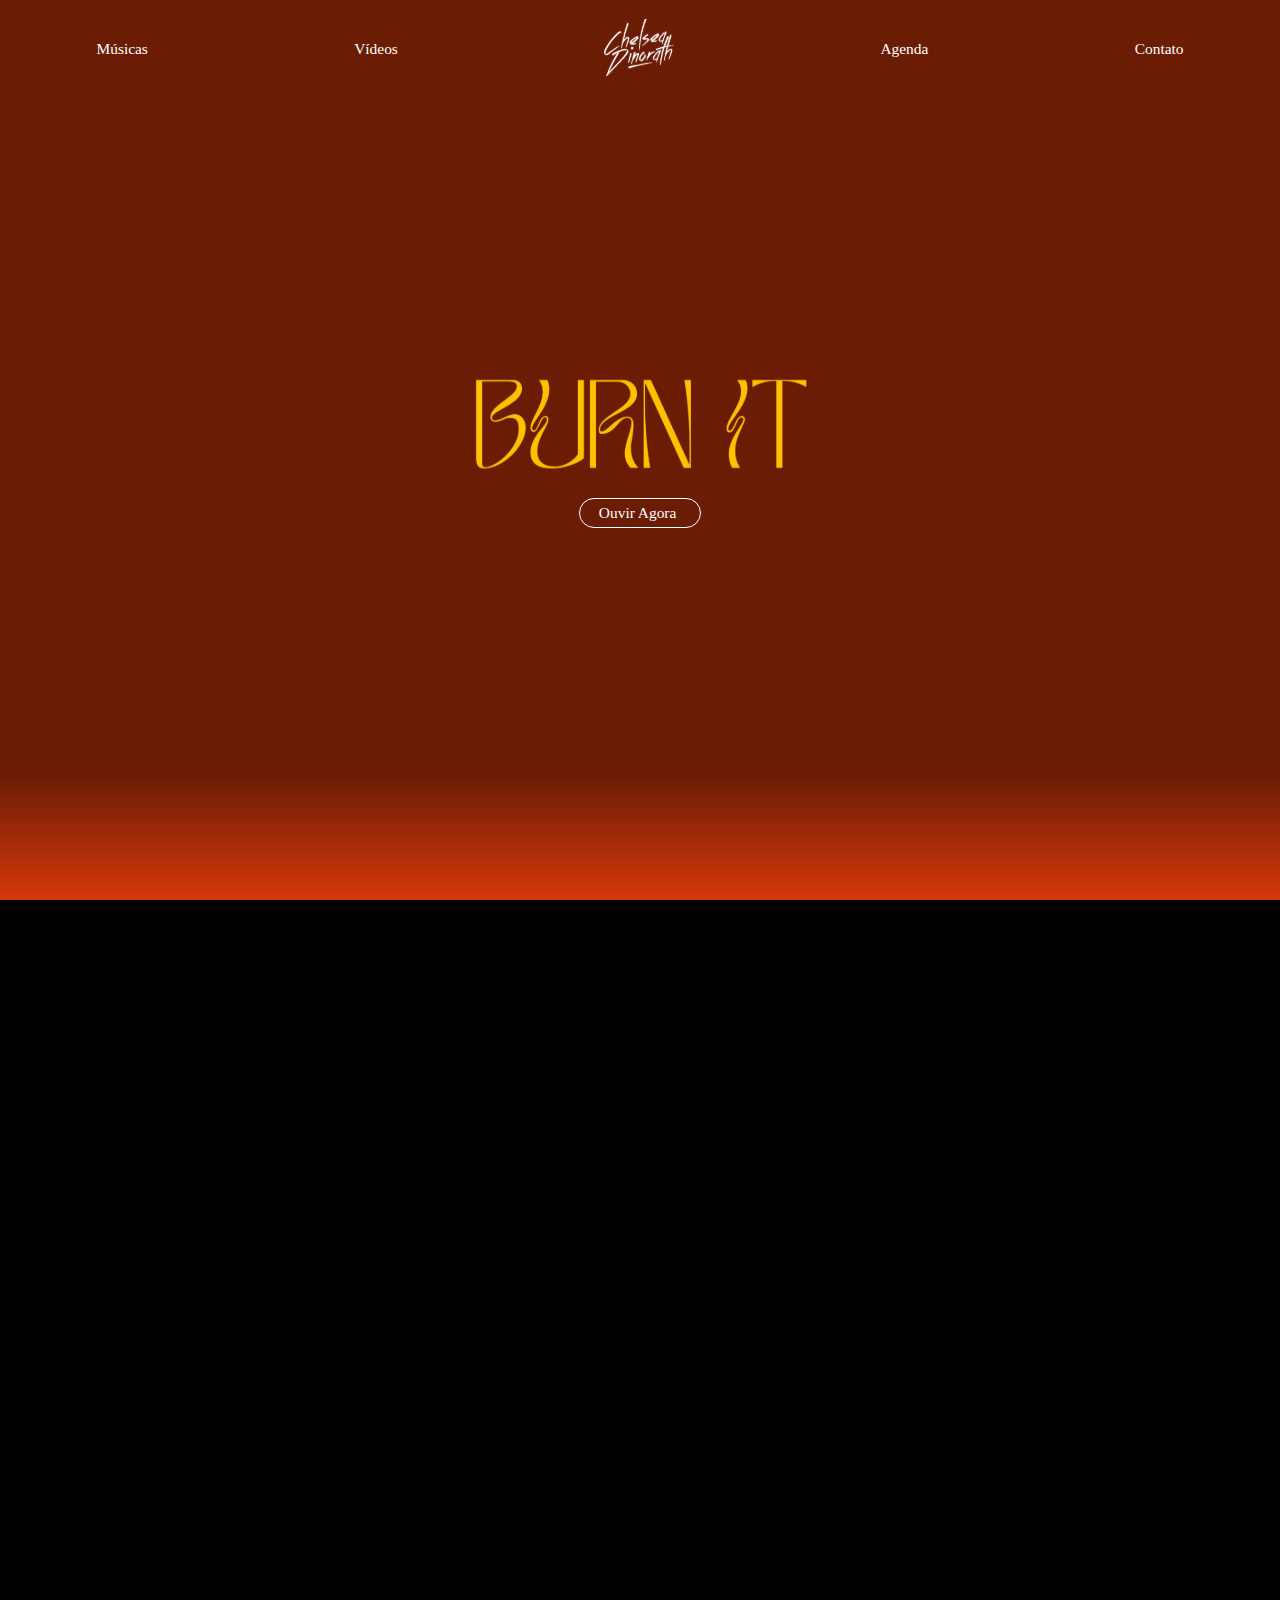
==== index.html @ edb0c016 "feat: Adicionei o envio de email - incompleto" ====
<!DOCTYPE html>
<html lang="pt">

<head>
    <meta charset="UTF-8">
    <meta name="viewport" content="width=device-width, initial-scale=1.0">
    <meta name="description" content=" ">
    <title>Chelsea Dinorath</title>

    <link rel="stylesheet" href="https://cdn.jsdelivr.net/npm/swiper@11/swiper-bundle.min.css" />

    <!-- Style -->
    <link rel="stylesheet" href="./assets/css/style.css">
    <link rel="stylesheet" href="./assets/css/objects.css">
    <link rel="stylesheet" href="./assets/css/root.css">
    <link rel="stylesheet" href="./assets/css/midiaQ.css">

    <!-- <link rel="stylesheet" href="https://unpkg.com/swiper/swiper-bundle.min.css" /> -->

</head>

<body>
    <!-- Header -->
    <header class="flex a-center j-between">
        <nav class="navbar flex a-center j-between">
            <ul class="nav-link hide-mobile">
                <a href="#lancamentos" class="link">Músicas</a>
            </ul>
            <ul class="nav-link hide-mobile">
                <a href="videos.html" class="link">Vídeos</a>
            </ul>
            <ul class="nav-link">
                <a href="index.html" class="logo-section">
                    <img width="70rem" src="./content/logo2.svg" alt="logo Chelsea Dinorath" srcset="">
                </a>
            </ul>
            <ul class="nav-link hide-mobile">
                <a href="events.html" class="link">Agenda</a>
            </ul>
            <ul class="nav-link hide-mobile">
                <a id="contactBtn" href="#" class="contact-button link">Contato</a>
            </ul>
        </nav>
    </header>
    <!-- Main Content -->
    <main class="container">

        <section class="hide-desktop menu-mobile-section flex col f-center">

            <a href="#" id="menu-icon" class="menu-button hide-desktop">
                <img height="" width="" class="silver-icon" src="./content/04.svg" alt="Menu" loading="lazy">
            </a>

            <section class="menu-mobile hide-desktop flex col a-center" id="mobile-menu">
                <img width="100rem" src="./content/logo1.svg" alt="logo Chelsea Dinorath" loading="lazy">
                <nav class="md-menu">
                    <ul class="menu-list flex col a-center">
                        <li><a href="./bio.html" class="link">Bio</a></li>
                        <li><a href="#lancamentos" class="link">Últimos Lançamentos</a></li>
                        <li><a href="./events.html" class="link">Agenda</a></li>
                        <li><a href="./error.html" class="link">Loja</a></li>
                        <li><a href="./photos.html" class="link">Fotos</a></li>
                        <li><a id="contactBtn" href="#" class="contact-button link">Contato</a></li>
                        <li><a href="./error.html" class="link">Bookings</a></li>
                    </ul>
                </nav>
            </section>
        </section>

        <!-- Contact Form -->
        <section class="contactForm flex col a-center" id="contactForm">
            <a id="contactClose" href="#" class="hide-mobile link">Fechar</a>
            <img width="80rem" src="./content/04.svg" alt="logo Chelsea Dinorath" loading="lazy">
            <form class="contact-form flex col" id="contact-form" action="./assets/php/sendMail.php" method="POST">
                <div class="form-input flex col">
                    <label for="name">Nome</label>
                    <input id="name" class="input" name="name" type="text" placeholder="Nome Sobrenome">
                </div>
                <div class="form-input flex col">
                    <label for="phone">Telefone</label>
                    <div class="phone-input-container flex">
                        <input id="phone-indicative" class="phone-indicative" name="phone-indicative" type="text" placeholder="+244" maxlength="4">
                        <input id="phone-number" class="phone-number input" name="phone-number" type="text" placeholder="123456789" maxlength="15">
                    </div>
                </div>                
                <div class="form-input flex col">
                    <label for="email">E-Mail</label>
                    <input id="email" class="input" name="email" type="email" placeholder="seuemail@exemplo.com">
                </div>
                <div class="form-input">
                    <textarea id="message" name="message" placeholder="Escreva aqui a sua mensagem..."></textarea>
                </div>
                <button class="btn" type="submit">Enviar</button>
            </form>
        </section>

        <!-- Hero Section -->
        <section class="hero-section content flex col f-center">
            <img width="" height="" src="./content/icons/TITLE.svg" alt="" srcset="" class="song-img-hero"
                loading="lazy">
            <a class="btn" href="https://onerpm.link/burnit">
                Ouvir Agora
                <ion-icon class="icon" name="arrow-round-forward"></ion-icon>
            </a>
        </section>

        <!-- Lançamentos -->
        <section id="lancamentos" class="lancamentos-section content">
            <section class="title-section">
                <h2 class="title">Lançamentos</h2>
            </section>
            <section class="lancamentos-cards cards-section">
                <!-- Cards Arrow -->
                <section class="cards-arrow">
                    <a href="#" class="prev-arrow">
                        <img class="icon" width="25rem" src="./content/icons/chevron-back.svg" alt="">
                    </a>
                    <a href="#" class="next-arrow">
                        <img class="icon" width="25rem" src="./content/icons/chevron-next.svg" alt="">
                    </a>
                </section>
                <!-- Cards Content -->
                <section class="slide-cards flex f-center full">
                    <section class="conjunto cards-first flex full f-center active">
                        <a href="https://onerpm.link/Unfollow"
                            class="lancamento-card cl-border flex col big-card hide-mobile">
                            <video class="bg-video" src="./content/videos/Unfollow.mov" autoplay loop playsinline
                                muted></video>
                            <div class="card-content">
                                <h2 class="card-title">Unfollow</h2>
                                <p class="card-link">Ouvir Agora <ion-icon class="icon"
                                        name="arrow-round-forward"></ion-icon></p>
                            </div>
                        </a>
                        <a href="https://onerpm.link/Catarse" class="lancamento-card c-border flex col big-card">
                            <video class="bg-video" src="./content/videos/Toit%20Et%20Moi.mov" playsinline autoplay loop
                                muted></video>
                            <div class="card-content">
                                <h2 class="card-title">Toit Et Moi</h2>
                                <p class="card-link">Ouvir Agora <ion-icon class="icon"
                                        name="arrow-round-forward"></ion-icon></p>
                            </div>
                        </a>
                        <a href="https://onerpm.link/Catarse"
                            class="lancamento-card cr-border flex col big-card hide-mobile">
                            <video class="bg-video" src="./content/videos/Weya.mov" autoplay playsinline loop
                                muted></video>
                            <div class="card-content">
                                <h2 class="card-title">Weya</h2>
                                <p class="card-link">Ouvir Agora <ion-icon class="icon"
                                        name="arrow-round-forward"></ion-icon></p>
                            </div>
                        </a>
                    </section>
                    <section class="conjunto cards-first flex full f-center">
                        <a href="https://onerpm.link/Unfollow"
                            class="lancamento-card cl-border flex col big-card hide-mobile">
                            <video class="bg-video" src="./content/videos/Fall.mov" playsinline autoplay loop
                                muted></video>
                            <div class="card-content">
                                <h2 class="card-title">Fall</h2>
                                <p class="card-link">Ouvir Agora <ion-icon class="icon"
                                        name="arrow-round-forward"></ion-icon></p>
                            </div>
                        </a>
                        <a href="https://onerpm.link/Catarse" class="lancamento-card c-border flex col big-card">
                            <video class="bg-video" src="./content/videos/Ntima.mov" autoplay playsinline loop
                                muted></video>
                            <div class="card-content">
                                <h2 class="card-title">Ntima</h2>
                                <p class="card-link">Ouvir Agora <ion-icon class="icon"
                                        name="arrow-round-forward"></ion-icon></p>
                            </div>
                        </a>
                        <a href="https://onerpm.link/Catarse"
                            class="lancamento-card cr-border flex col big-card hide-mobile">
                            <video class="bg-video" src="./content/videos/Over%20Again%20Ft.%20Florito.mov" autoplay
                                playsinline loop muted></video>
                            <div class="card-content">
                                <h2 class="card-title">Over Again ft Florito</h2>
                                <p class="card-link">Ouvir Agora <ion-icon class="icon"
                                        name="arrow-round-forward"></ion-icon></p>
                            </div>
                        </a>
                    </section>
                    <section class="conjunto cards-first flex full f-center">
                        <a href="https://onerpm.link/Unfollow"
                            class="lancamento-card cl-border flex col big-card hide-mobile">
                            <video class="bg-video" src="./content/videos/Melhor.mov" autoplay playsinline loop
                                muted></video>
                            <div class="card-content">
                                <h2 class="card-title">Melhor</h2>
                                <p class="card-link">Ouvir Agora <ion-icon class="icon"
                                        name="arrow-round-forward"></ion-icon></p>
                            </div>
                        </a>
                        <a href="https://onerpm.link/Catarse" class="lancamento-card c-border flex col big-card">
                            <video class="bg-video" src="./content/videos/Burn%20It.mov" autoplay playsinline loop
                                muted></video>
                            <div class="card-content">
                                <h2 class="card-title">Burn It</h2>
                                <p class="card-link">Ouvir Agora <ion-icon class="icon"
                                        name="arrow-round-forward"></ion-icon></p>
                            </div>
                        </a>
                        <a href="https://onerpm.link/Catarse"
                            class="lancamento-card cr-border flex col big-card hide-mobile">
                            <video class="bg-video" src="./content/videos/Sodadi.mov" autoplay playsinline loop
                                muted></video>
                            <div class="card-content">
                                <h2 class="card-title">Sodadi</h2>
                                <p class="card-link">Ouvir Agora <ion-icon class="icon"
                                        name="arrow-round-forward"></ion-icon></p>
                            </div>
                        </a>
                    </section>
                </section>
            </section>
        </section>

        <!-- Videos -->
        <section class="videos-section flex col content" id="videos-section">
            <video id="background-video" autoplay loop muted></video>
            <section class="title-section">
                <h2 class="title">Vídeos</h2>
            </section>
            <section class="video-card-section flex f-center">
                <a href="https://www.youtube.com/watch?v=FJFbueORT1Y&list=PLPdcmOrkO6exflxLwiqF62_N8cO9ZVUWS"
                    class="video-card flex col f-center active"
                    data-bg="./content/videos/24%20Sessions%20of%20Blue.mov">
                    <img loading="lazy" height="" src="https://i.ytimg.com/vi/FJFbueORT1Y/hq720.jpg" alt="">
                    <h2 class="card-title">Chelsea Dinorath - 24 Sessions of Blue [ Playlist ]</h2>
                </a>
                <a href="https://youtu.be/vzWG0Y2gnMw?si=QrC5dT9-LEyxz-5m" class="video-card flex col f-center "
                    data-bg="./content/videos/Burn%20It.mov">
                    <img loading="lazy" height="" src="https://i.ytimg.com/vi/vzWG0Y2gnMw/hq720.jpg" alt="">
                    <h2 class="card-title">Chelsea Dinorath - Burn It</h2>
                </a>
                <a href="https://youtu.be/7p8R-2T4pUc?si=pF_Qc9q7oSlb0mfQ" class="video-card flex col f-center"
                    data-bg="./content/videos/Fall.mov">
                    <img loading="lazy" height=""
                        src="https://i.ytimg.com/vi/7p8R-2T4pUc/hqdefault.jpg?sqp=-oaymwEcCOADEI4CSFXyq4qpAw4IARUAAIhCGAFwAcABBg==&rs=AOn4CLCWwgmkso8XQLO5EFsGOwZQPaeFSQ"
                        alt="">
                    <h2 class="card-title">Chelsea Dinorath - Fall</h2>
                </a>
                <a href="https://youtu.be/0I-hDo7P7dI?si=37FLysFjqvoQg4E7" class="video-card flex col f-center"
                    data-bg="./content/videos/Melhor.mov">
                    <img loading="lazy" height="" src="https://i.ytimg.com/vi/0I-hDo7P7dI/hq720.jpg" alt="">
                    <h2 class="card-title">Chelsea Dinorath - Melhor</h2>
                </a>
                <a href="https://youtu.be/0I-hDo7P7dI?si=37FLysFjqvoQg4E7" class="video-card flex col f-center"
                    data-bg="./content/videos/Ntima.mov">
                    <img loading="lazy" height="" src="https://i.ytimg.com/vi/z9bN1w_LpJY/hq720.jpg" alt="">
                    <h2 class="card-title">Chelsea Dinorath - Ntima (ft. Lurhany)</h2>
                </a>
                <a href="https://youtu.be/0I-hDo7P7dI?si=37FLysFjqvoQg4E7" class="video-card flex col f-center"
                    data-bg="./content/videos/Over%20Again%20Ft.%20Florito.mov">
                    <img loading="lazy" height="" src="https://i.ytimg.com/vi/5F1U6tPeE4I/hq720.jpg" alt="">
                    <h2 class="card-title">Chelsea Dinorath - Over Again (ft. Florito)</h2>
                </a>
            </section>
            <section class="card-navgator flex f-center">
                <span class="dot active"></span>
                <span class="dot"></span>
                <span class="dot"></span>
                <span class="dot"></span>
                <span class="dot"></span>
                <span class="dot"></span>
            </section>
        </section>

        <!-- Prémios-->
        <section class="content">
            <section class="title-section">
                <h2 class="title">Prémios</h2>
            </section>
            <section class="lancamentos-cards cards-section">
                <!-- Cards Arrow -->
                <section class="cards-arrow">
                    <a href="#" class="prev-p">
                        <img loading="lazy" class="icon" width="25rem" src="./content/icons/chevron-back.svg" alt="">
                    </a>
                    <a href="#" class="next-p">
                        <img loading="lazy" class="icon" width="25rem" src="./content/icons/chevron-next.svg" alt="">
                    </a>
                </section>
                <section class="slide-cards flex f-center full">
                    <section class="premio cards-first flex col f-center active">
                        <h1>10,4 M Strems no Spotify</h1>
                        <a href="" class="cl-border flex col premio-card">
                            <img height="" class="premio-bg" src="./content/premios/1.webp" alt="">
                        </a>
                    </section>
                    <!-- <section class="premio cards-first flex col f-center">
                        <h1>1,4 M Strems no Spotify</h1>
                        <a href="" class="cl-border flex col premio-card">
                            <img height="100%" class="premio-bg"
                                src="./content/premios/2.webp" alt="">
                        </a>
                    </section> -->
                    <section class="premio cards-first flex col f-center">
                        <h1>Power List 100</h1>
                        <a href="" class="cl-border flex col premio-card">
                            <img height="" class="premio-bg" src="./content/premios/3.webp" alt="">
                        </a>
                    </section>
                    <section class="premio cards-first flex col f-center">
                        <h1>Famale Forces</h1>
                        <a href="" class="cl-border flex col premio-card">
                            <img height="" class="premio-bg" src="./content/premios/4.webp" alt="">
                        </a>
                    </section>
                </section>
            </section>
        </section>

        <!-- Stream cards-->
        <section class="content hide-mobile">
            <section class="stream-cards flex f-center full cards-section">
                <a href="https://www.youtube.com/@ChelseaDinorathofficial" class="stream-card big-card youtube-b">
                    <section class="card-img">
                        <video width="100%" class="" src="./content/videos/Sodadi.mov" autoplay playsinline loop
                            muted></video>
                    </section>
                    <section class="card-info flex a-center">
                        <img loading="lazy" height="45rem" src="./content/icons/youTube-icon.svg">
                        <h1>YouTube</h1>
                    </section>
                </a>
                <a href="https://music.apple.com/us/artist/chelsea-dinorath/1451706823"
                    class="stream-card big-card applemusic-b">
                    <section class="card-img">
                        <video width="100%" class="" src="./content/videos/Ntima.mov" autoplay playsinline loop
                            muted></video>
                    </section>
                    <section class="card-info flex a-center">
                        <img loading="lazy" height="45rem" src="./content/icons/apple-music.svg">
                        <h1>Apple Music</h1>
                    </section>
                </a>
                <a href="https://open.spotify.com/artist/0iFUMxC62joHJMxZwMZvzp" class="stream-card big-card spotify-b">
                    <section class="card-img">
                        <video width="100%" class="" src="./content/videos/Burn%20It.mov" autoplay playsinline loop
                            muted></video>
                    </section>
                    <section class="card-info flex a-center">
                        <img loading="lazy" height="45rem" src="./content/icons/spotify-icon.svg">
                        <h1>Spotify</h1>
                    </section>
                </a>
            </section>
        </section>

        <!-- Fotos -->
        <section class="swiper content fotos-section flex col" id="fotos">
            <section class="title-section">
                <h2 class="title">Fotos</h2>
            </section>
            <div class="swiper-container">
                <div class="swiper-wrapper">
                    <div class="swiper-slide photo-card" onclick="trocarFundo(this)">
                        <img class="photo-slide-img" loading="lazy" src="./content/photos/IMG_2268.webp"
                            alt="Chelsea Dinorath">
                    </div>

                    <div class="swiper-slide photo-card" onclick="trocarFundo(this)">
                        <img class="photo-slide-img" loading="lazy" src="./content/photos/IMG_2252.webp"
                            alt="Chelsea Dinorath">
                    </div>

                    <div class="swiper-slide photo-card" onclick="trocarFundo(this)">
                        <img class="photo-slide-img" loading="lazy" src="./content/photos/IMG_2249.webp"
                            alt="Chelsea Dinorath">
                    </div>

                    <div class="swiper-slide photo-card" onclick="trocarFundo(this)">
                        <img class="photo-slide-img" loading="lazy" src="./content/photos/IMG_2264.webp"
                            alt="Chelsea Dinorath">
                    </div>

                    <div class="swiper-slide photo-card" onclick="trocarFundo(this)">
                        <img class="photo-slide-img" loading="lazy" src="./content/photos/IMG_2250.webp"
                            alt="Chelsea Dinorath">
                    </div>

                    <div class="swiper-slide photo-card" onclick="trocarFundo(this)">
                        <img class="photo-slide-img" loading="lazy" src="./content/photos/IMG_2258.webp"
                            alt="Chelsea Dinorath">
                    </div>

                    <div class="swiper-slide photo-card" onclick="trocarFundo(this)">
                        <img class="photo-slide-img" loading="lazy" src="./content/photos/IMG_2264.webp"
                            alt="Chelsea Dinorath">
                    </div>
                </div>
            </div>
        </section>

        <section class="mais-dinorath-section row hide-mobile">
            <section class="left-side hide-mobile">
                <section class="title-section">
                    <h2 class="title-more">Mais Dinorath</h2>
                </section>
            </section>
            <section class="rigth-side flex col f-center">
                <img width="100rem" src="./content/logo1.svg" alt="logo Chelsea Dinorath" srcset="" loading="lazy">
                <nav class="md-menu">
                    <ul class="menu-list flex col f-center ">
                        <li><a href="./bio.html" class="link">Bio</a></li>
                        <li><a href="#lancamentos" class="link">Últimos Lançamentos</a></li>
                        <li><a href="./events.html" class="link">Agenda</a></li>
                        <li><a href="./error.html" class="link">Loja</a></li>
                        <li><a href="./photos.html" class="link">Fotos</a></li>
                        <li><a id="contactBtn" href="#" class="contact-button link">Contato</a></li>
                        <li>
                            <section class="social-links flex row a-center">
                                <a href=""><img width="20rem" src="./assets/img/icon/facebook-icon.svg" alt=""></a>
                                <a href=""><img width="20rem" src="./assets/img/icon/instagram-icon.svg" alt=""></a>
                                <a href=""><img width="20rem" src="./assets/img/icon/spotify-icon.svg" alt=""></a>
                                <a href=""><img width="20rem" src="./assets/img/icon/x-icon.svg" alt=""></a>
                                <a href=""><img width="20rem" src="./assets/img/icon/youtube-icon.svg" alt=""></a>
                            </section>
                        </li>
                    </ul>
                </nav>
            </section>
        </section>

    </main>
    <!-- Footer -->
    <footer class="flex row j-between footer-section">
        <section>
            <p>© Chelsea Dinorath 2024 Todos os direitos reservados.</p>
            <p>Developed by <a href="" class="supas">Supa Serviços</a></p>
        </section>
        <section>
            <P>Siga-me</P>
            <section class="social-links flex row a-center">
                <a href=""><img width="20rem" src="./assets/img/icon/facebook-icon.svg" alt=""></a>
                <a href=""><img width="20rem" src="./assets/img/icon/instagram-icon.svg" alt=""></a>
                <a href=""><img width="20rem" src="./assets/img/icon/spotify-icon.svg" alt=""></a>
                <a href=""><img width="20rem" src="./assets/img/icon/x-icon.svg" alt=""></a>
                <a href=""><img width="20rem" src="./assets/img/icon/youtube-icon.svg" alt=""></a>
            </section>
        </section>
    </footer>
    <!-- Script -->
    
    <script src="./assets/js/index.js"></script>
    <script src="https://unpkg.com/swiper/swiper-bundle.min.js"></script>
    
    <script>
        function trocarFundo(elemento) {
            const fotos = document.getElementById('fotos');
            const img = elemento.querySelector('img');
            if (img) {
                const imagemUrl = img.src;
                fotos.style.backgroundImage = `radial-gradient(circle, rgba(255,255,255,0) 0%, rgba(34,36,36,1) 100%), url(${imagemUrl})`;
                fotos.style.backgroundSize = 'cover';
            }
        }

        const swiper = new Swiper('.swiper-container', {
            centeredSlides: true,
            spaceBetween: 10,
            breakpoints: {
                0: {
                    slidesPerView: 2,
                    spaceBetween: 65,
                },
                620: {
                    slidesPerView: 4
                },
                1024: {
                    slidesPerView: 5
                },
            }
        });

        function updateSlideClasses() {
            const slides = document.querySelectorAll('.swiper-slide');
            slides.forEach((slide, index) => {
                slide.classList.remove('active', 'previous', 'next');
                if (slide === swiper.slides[swiper.activeIndex]) {
                    slide.classList.add('active');
                } else if (slide === swiper.slides[swiper.activeIndex - 1] || slide === swiper.slides[swiper.activeIndex + 1]) {
                    slide.classList.add('previous', 'next');
                }
            });
        }

        swiper.on('slideChange', updateSlideClasses);

        document.querySelectorAll('.swiper-slide').forEach(slide => {
            slide.addEventListener('click', () => {
                swiper.slideTo(swiper.slides.indexOf(slide));
            });
        });

        updateSlideClasses();
    </script>

    <script>
        document.addEventListener('DOMContentLoaded', function () {
            const menuButton = document.getElementById('menu-icon');
            const mobileMenu = document.getElementById('mobile-menu');
            const contactForm = document.getElementById('contactForm');

            // Adicionar ou remover a classe 'show' para abrir e fechar o menu
            menuButton.addEventListener('click', function (event) {
                event.preventDefault(); // Evita o comportamento padrão do link
                mobileMenu.classList.toggle('show');
            });

            contactForm.addEventListener('click', function (event) {
                event.preventDefault(); 
                mobileMenu.classList.remove('show');
            });


            // Fechar o menu ao clicar fora dele
            document.addEventListener('click', function (event) {
                const isClickInsideMenu = mobileMenu.contains(event.target);
                const isClickOnMenuButton = menuButton.contains(event.target);

                // Verifica se o clique foi fora do menu e do botão
                if (!isClickInsideMenu && !isClickOnMenuButton) {
                    mobileMenu.classList.remove('show');
                }
            });
        });
    </script>

    <script>
        document.addEventListener('DOMContentLoaded', function () {
            const contactButtons = document.querySelectorAll('.contact-button');
            const contactClose = document.getElementById('contactClose');
            const contactForm = document.getElementById('contactForm');

            contactButtons.forEach(button => {
                button.addEventListener('click', function (event) {
                    event.preventDefault();
                    contactForm.classList.toggle('show');
                });
            });

            contactClose.addEventListener('click', function (event) {
                event.preventDefault();
                contactForm.classList.remove('show');
            });

            // Fechar o formulário ao clicar fora dele
            document.addEventListener('click', function (event) {
                const isClickInsideForm = contactForm.contains(event.target);
                const isClickOnButton = Array.from(contactButtons).some(button => button.contains(event.target));

                if (!isClickInsideForm && !isClickOnButton) {
                    contactForm.classList.remove('show');
                }
            });
        });

    </script>

    <script>
        document.addEventListener('DOMContentLoaded', () => {
            const videos = document.querySelectorAll('video');

            videos.forEach(video => {
                // Impede que o vídeo seja pausado
                video.addEventListener('pause', (e) => {
                    video.play();
                });

                // Impede que o vídeo entre em tela cheia
                video.addEventListener('webkitfullscreenchange', (e) => {
                    if (document.webkitIsFullScreen) {
                        document.webkitExitFullscreen();
                    }
                });
            });
        });


        document.addEventListener('DOMContentLoaded', () => {
            const video = document.querySelector('video');

            // Tentar reproduzir o vídeo sem som para evitar bloqueio
            video.muted = true;
            video.play().then(() => {
                video.muted = false; // Reativa o som se desejado
            }).catch(() => {
                console.log('Autoplay bloqueado.');
            });
        });

    </script>

</body>

</html>
---- assets/css/style.css ----
@import url('https://fonts.googleapis.com/css2?family=Montserrat:ital,wght@0,100..900;1,100..900&display=swap');

@font-face {
    font-family: 'PlayfairDisplay';
    src: url('../fonts/PlayfairDisplay-VariableFont_wght.ttf') format('ttf'), ;
    font-display: swap;
}

* {
    padding: 0;
    margin: 0;
    box-sizing: border-box;
    font-family: "PlayfairDisplay", serif;
    font-optical-sizing: auto;
    text-decoration: none;
    list-style-type: none;
}

html {
    font-size: 60.3%;
    background-color: var(--black-color);
    color: var(--white-color);
    height: 100%;
    overflow: hidden;
    scroll-behavior: smooth;
}

body {
    overflow: hidden;
    height: 100vh;
    overflow-y: scroll;
    scroll-snap-type: y mandatory;
    position: relative;
    user-select: none;
}

/* Header */
header {
    padding: 2rem 10rem;
    width: 100%;
    position: absolute;
    z-index: 100;
}

.navbar {
    width: 100%;
    list-style: none;
}

.nav-link .link {
    font-size: var(--small-sz);
}

/* Hero Section */
.hero-section {
    background-image: linear-gradient(180deg, rgba(213, 56, 10, 0.5) 86.02%, #D5380A 100%), url(https://supaservicos.github.io/chelsea-content/img/photos/IMG_2268.webp);
    background-size: cover;
    background-attachment: fixed;
    gap: 2.4rem;
}

/* Lançamentos */
.lancamentos-section {
    background-image: linear-gradient(180deg, var(--primary-color), var(--black-color));
}

.lancamentos-cards {
    gap: 2.4rem;
}

.lancamento-card {
    overflow: hidden;
    position: relative;
    top: -2rem;
}

.bg-video {
    position: absolute;
    top: 0;
    left: 0;
    width: 100%;
    height: 100%;
    object-fit: cover;
    z-index: 0;
    filter: brightness(0.7);
}

.card-content {
    position: relative;
    z-index: 1;
    top: 90%;
    padding: 1rem;
    height: 100%;
}



/* Vídeo */
.videos-section {
    background-size: cover;
    background-position: center;
    z-index: 1;
    position: relative;
    background-blend-mode: darken;
    background-color: rgba(0, 0, 0, 0.6);
    /* Layer escura */
}

#background-video {
    position: absolute;
    top: 0;
    left: 0;
    width: 100%;
    height: 100%;
    object-fit: cover;
    filter: brightness(0.6);
    z-index: -1;
    opacity: 0;
    transition: opacity 300ms ease-in-out;
}

.video-card-section {
    width: 100%;
    height: 100%;
}

.video-card-section .video-card {
    gap: 1.6rem;
    width: 50rem;
    height: 35rem;
    position: absolute;
    opacity: 0;
    display: none;
    transform: scale(0.95);
    transition: opacity 1s ease-in-out, transform 1s ease-in-out;
}


.video-card.active {
    opacity: 1;
    display: flex;
    transform: scale(1);
}

.video-card:hover {
    filter: brightness(0.6);
    transition: all 200ms ease-in-out;
}

.video-card img {
    width: 50rem;
    height: 30rem;
    /* border: 1px solid var(--white-color); */
    border-radius: 1rem;
}

.card-navigator {
    width: 100%;
    display: flex;
    gap: 2rem;
}

.dot {
    width: 1rem;
    height: 1rem;
    margin: 0.5rem;
    border-radius: 50%;
    background-color: #fff;
    opacity: 0.5;
    cursor: pointer;
}

.dot.active {
    opacity: 1;
}

/* stream cards */
.stream-cards {
    gap: 2.4rem;
}

.stream-card {
    gap: 3rem;
}

.stream-card .card-img {
    background-color: #d9d9d9;
    overflow: hidden;
    width: 100%;
    height: 100%;
}

.stream-card .card-info {
    gap: 1rem;
    color: var(--white-color)
}


/*Mais Dinorath*/
.mais-dinorath-section {
    display: flex;
    height: 100vh;
    scroll-snap-align: start;
}

.left-side {
    background: linear-gradient(180deg, #12121285 70%, #12121263 90%), url(https://supaservicos.github.io/chelsea-content/img/photos/IMG_2256.webp);
    background-size: cover;
    width: 50%;
    padding: 5rem 10rem;
}

.rigth-side {
    width: 50%;
    gap: 2.4rem;
}

.left-side .title-section {
    width: 30%
}

.left-side .title-section .title-more {
    font-size: var(--mid-sz);
    border-bottom: solid 5px var(--second-color);
    font-weight: bold;
    margin-bottom: 1rem;
}


.menu-list {
    gap: 2rem;
}

.menu-list li .link {
    font-size: 2rem;
}

/*Bio */

.bio {
    background-image: linear-gradient(180deg, #12121245 70%, #12121245 90%), url(https://supaservicos.github.io/chelsea-content/img/photos/IMG_2251.webp);
    background-size: cover;
    background-position: center;
    background-attachment: fixed;
    gap: 2rem;
}

.bio .bio-text {
    width: 60%;
}

.silver-icon {
    width: 10rem;
}

.bio-text {
    font-size: var(--mid-sz);
    line-height: 31.99px;
    text-shadow: 0px 0px 10px #000;
}

.bio-content h1 {
    font-size: var(--big-sz);
    padding-bottom: 3rem;
}

.bio-img-container {
    width: 35rem;
}

.bio-section-content {
    width: 60%;
}

.bio-img-container img {
    width: 100%;
}

.ms-list {
    list-style: disc;
    gap: 2rem;
    font-size: var(--mid-sz);
    padding-left: 2rem;
}

.ms-list li {
    padding-bottom: 2rem;
}

.contact-section {
    height: 70vh;
    padding: 5rem 10rem;
    scroll-snap-align: start;
}

/*Events*/

.event-hero {
    background: var(--black-color);
    gap: 2rem;
}

/*Fotos*/
.fotos-section {
    background: radial-gradient(circle, rgba(255, 255, 255, 0) 0%, rgba(34, 36, 36, 1) 100%), url('https://supaservicos.github.io/chelsea-content/img/photos/IMG_2268.webp');
    background-size: cover;
    background-position: center;
    background-attachment: local;
    gap: 3rem;
    padding: 2rem;
    color: white;
}

.swiper-container{
    margin: auto 0;
}
.swiper-wrapper {
    height: 45rem;
}

.swiper-slide {
    padding: 1rem;
    cursor: pointer;
    transition: transform 0.3s ease, opacity 0.3s ease;
    transform: scale(0.8);

}

.swiper-slide-active {
    transform: scale(1.2);
    z-index: 10;
    opacity: 1;
}

.swiper-slide.active {
    transform: scale(1.2);
}

.photo-slide-img {
    width: 100%;
    height: 100%;
    object-fit: cover;
    transition: transform 0.3s ease;
}

.swiper-slide.previous,
.swiper-slide.next {
    transform: scale(1);
}



/*Footer*/
footer {
    height: 15rem;
    padding: 3rem 5rem;
    position: relative;
    bottom: 0;
    scroll-snap-align: start;
}

footer section {
    height: 100%;
    display: flex;
    flex-direction: column;
    justify-content: space-between;
}

.social-links-area {
    align-items: end;
}

.social-links {
    gap: 1rem;
}

footer p {
    font-size: var(--small-sz);
}

.supas {
    color: rgba(36, 68, 255, 0.8);
    font-family: "Montserrat", sans-serif;
}


.slide-cards .conjunto,
.slide-cards .premio {
    /* display: none; */
    position: absolute;
}

.slide-cards .conjunto.active,
.slide-cards .premio.active {
    display: flex;
    opacity: 1;
    transform: scale(1);
}

.conjunto,
.premio {
    display: none;
    width: 100%;
    height: 100%;
    opacity: 0;
    transform: scale(0.95);
    transition: opacity 0.5s ease-in-out, transform 0.5s ease-in-out;
    gap: 0 2.4rem;
}

video {
    pointer-events: none; /* Impede todas as interações do usuário com o vídeo */
    user-select: none; /* Impede a seleção de texto/imagens */
    -webkit-touch-callout: none; /* Evita o menu de toque no iOS */
    -webkit-user-select: none; /* Evita a seleção de texto/imagens no iOS */
    pointer-events: none; /* Bloqueia interação com o vídeo */
    user-select: none;
}

video {
    pointer-events: none; /* Desativa a interação direta com o vídeo */
}

video::-webkit-media-controls {
    display: none !important; /* Esconde os controles de mídia no Safari */
}

video::-webkit-media-controls-enclosure {
    display: none !important;
}

/* Contact Form */
.contactForm {
    position: fixed;
    top: 0;
    left: 0;
    width: 100%;
    height: 100%;
    background: rgb(0, 0, 0);
    flex-direction: column;
    justify-content: center;
    align-items: center;
    z-index: 1000;
    gap: 2.4rem;
    opacity: 0;
    visibility: hidden;
    display: none;
    overflow: hidden;
    transform: translateY(100vh);
    transition: opacity 0.9s ease, visibility 0.5s ease, transform 0.6s ease;
}

.contactForm.show {
    opacity: 1;
    display: flex;
    visibility: visible;
    transform: translateY(0);
}

#contactClose {
    position: absolute;
    top: 5rem;
    right: 5rem;
    font-size: var(--small-sz);
}

form{
    gap: 1.6rem;
}

button{
    background-color: transparent;
}

input,
textarea{
    outline: none;
    background-color: transparent;
    border: solid 1px transparent;
    color: var(--white-color);
    padding: 0.5rem;
    width: 100%;
    font-size: var(--small-sz);
    min-height: 3rem;
}

.form-input{
    width: 25rem;
    gap: 0.5rem;
}

.form-input label{
    font-size: var(--small-sz);
}

.input {
    transition: border-bottom-color 0.3s ease-in-out;
    border-bottom: 2px solid #353535; /* Cor padrão */
}

.input.error {
    border-bottom-color: red; /* Cor para erro */
}

.input.valid {
    border-bottom-color: var(--primary-color); /* Cor para quando o campo está correto */
}


.form-input textarea{
    border-color: #353535;
    height: 15rem;
    resize: none;
}

.phone-input-container{
    gap: 1rem;
}

.phone-indicative{
    width: 30%;
    border: 1px solid #353535;
}

.phone-number {
    width: 70%;
}
---- assets/css/objects.css ----
.btn{
    border: solid 1px var(--white-color);
    color: var(--white-color);
    border-radius: var(--button-radius);
    font-size: var(--small-sz);
    display: flex;
    align-items: center;
    justify-content: center;
    padding: 0.5rem 2rem;
    gap: 0.5rem;
}

.btn:hover{
    background-color: var(--white-color);
    color: var(--primary-color);
    transition: all 0.3s ease-in-out;
    gap: 0.2rem;
}

.btn:hover>.icon,
.big-card:hover>.icon{
    color: var(--primary-color);
    transition: all 0.3s ease-in-out;
}

/* Title */
.title{
    font-size: var(--mid-sz);
    border-bottom: solid 5px var(--second-color);
    font-weight: bold;
    margin-bottom: 1rem;
    max-width: 10%;
}

.title-section{
}

/* Cards */
/* borders */
.cl-border{
    border:solid 5px var(--black-color);
    border-top-color: var(--second-color);
    border-left-color: var(--second-color);
}

.c-border{
    border:solid 5px var(--black-color);
    border-top-color: var(--second-color);
    border-bottom-color: var(--second-color);
}

.cr-border{
    border:solid 5px var(--black-color);
    border-bottom-color: var(--second-color);
    border-right-color: var(--second-color);
}

/* borders */
.youtube-b{
    border:solid 5px var(--black-color);
    border-top-color: #FF0302;
    border-left-color: #FF0302;
}

.applemusic-b{
    border:solid 5px var(--black-color);
    border-top-color: #FD5166;
    border-bottom-color: #FD5166;
}

.spotify-b{
    border:solid 5px var(--black-color);
    border-bottom-color: #1ED760;
    border-right-color: #1ED760;
}

/* Cards sextion */
.cards-section{
    width: 100%;
    height: 100%;
    padding: 0;
    margin: 0;
}

.cards-arrow{
    position: relative;
    top: 50%;
    width: 100%;
    display: flex;
    justify-content: space-between;
    z-index: 100;
}

.cards-arrow .slide-arrow{
    font-size: var(--big-sz);
    color: var(--second-color);
}


/* Cards Type */
.big-card{
    background-color: var(--black-color);
    display: flex;
    flex-direction: column;
    justify-content: end;
    padding: 2rem;
    width: 30rem;
    height: 45rem;
}

.stream-card{
    background-color: #FFFFFF10;
}

.card-title{
    font-size: var(--small-sz);
    color: var(--white-color);
}
.card-link{
    font-size: var(--vsmall-sz);
    color: var(--white-color);
    display: flex;
    align-items: center;
    gap: 5px;
}

.big-card:hover{
    border-color: var(--primary-color);
    transition: all 0.3s ease-in-out;
}

.big-card:hover>.card-link{
    color: var(--primary-color);
    gap: 3px;
    transition: all 0.3s ease-in-out;
}

.big-card:hover>.card-link .icon{
    color: var(--primary-color);
}

.youtube-b:hover{
    border:solid 5px #FF0302;
}

.applemusic-b:hover{
    border:solid 5px #FD5166;
}

.spotify-b:hover{
    border:solid 5px #1ED760;
}
.photo-card{
    width: 30rem;
    height: 45rem;
}
.photo-slide-img{
    border:solid 5px transparent;
    border-top-color: var(--white-color);
    border-left-color: var(--white-color);
}


/* Premios */
.premio{
    display: flex;
    justify-content: center;
    align-items: center;
    margin-top: -10rem;
    gap: 2.4rem;
}

.premio-card{
    overflow: hidden;
    width: 30rem;
    height: 30rem;
}

.premio-bg{
    height: 100%;
}

.premio-info{
    top: 80%;
}
---- assets/css/root.css ----
:root {
    --vh: 100%;

    /* COLOURS */
    --primary-color: #CA3110;
    --second-color: #F1920A;
    --black-color: #000000;
    --dark-color: #121212;
    --white-color: #FFFFFF;
    --light-color: #ececec2f;
    --gray-color: #929292;

    /* Size */
    --big-sz: 3.4rem;
    --mid-sz: 2rem;
    --small-sz: 1.6rem;
    --vsmall-sz: 1.2rem;

    /* Fonts */
    --normal-font: 500;

    /* Paddings */
    --button-p: 0.7rem 1rem;

    /* Borders */
    --button-radius: 2rem;
}

/* Scroll Style */
::-webkit-scrollbar {
    background-color: var(--primary-color);
    width: 5px;
    height: 5px;
}

::-webkit-scrollbar-thumb {
    cursor: url('/assets/img/cursor.svg'), auto;
    background: var(--second-color);
    border-radius: 5px;
    animation: changeColor 6s linear infinite;
}

.link,
.nav-link {
    color: var(--white-color);
}

.link:hover,
.nav-link:hover{
    color: var(--second-color);
    transition: all 0.3s ease-in-out;
}

.icon {
    color: var(--white-color);
    background-color: transparent;
    font-size: var(--small-sz);
}

.container {
    width: 100%;
}

.content{
    padding: 5rem 10rem;
    height: calc(var(--vh, 1vh) * 100);
    scroll-snap-align: start;
    scroll-snap-stop: normal; 
}

.over-hidden{
    overflow: hidden;
}

.full{
    width: 100%;
    height: 100%;
}

.f-width{
    width: 100%;
}

/* Fonts */
h1{
    font-size: 2rem;
}

h2{
    font-size: 1.5rem;
}

h3{
    font-size: 1rem;
}

p{
    font-size: 1rem;
}

.normal-font {
    font-weight: var(--normal-font);
}

.small-sz {
    font-size: var(--small-sz);
}
/* FlexBox */

.flex {
    display: flex;
}

.col {
    flex-direction: column;
}

.row {
    flex-direction: row;
}

.f-center {
    justify-content: center;
    align-items: center;
}

.a-center{
    align-items: center;
}
.a-right{
    align-items: end;
}
.j-between{
    justify-content: space-between;
}

.j-around{
    justify-content: space-around;
}
.j-center{
    justify-content: center;
}
.t-center{
    text-align: center;
}
.t-left{
    text-align: left;
}
.t-right{
    text-align: right;
}
---- assets/css/midiaQ.css ----
/* Desktop */
@media screen and (min-width: 601px) {
    .hide-desktop {
        display: none;
        overflow: hidden;
    }
}

/* Mobile */
@media screen and (max-width: 600px) {
    .hide-mobile {
        display: none;
        overflow: hidden;
    }

    .content {
        padding: 5rem 2.5rem;
    }

    header {
        padding: 2rem 2rem;
        width: 100%;
        position: absolute;
        display: flex;
        justify-content: center;
        align-items: center;
    }

    body::-webkit-scrollbar {
        display: none;
        width: 0;
        height: 0;
    }

    .navbar {
        width: 100%;
        display: flex;
        justify-content: center;
        align-items: center;
    }

    .song-img-hero {
        width: 25rem;
    }

    .video-card img {
        width: 35rem;
        height: auto;
    }

    .mais-dinorath-section {
        align-items: center;
        justify-content: center;
    }

    /*Bio*/
    .bio-text {
        font-size: var(--small-sz);
        line-height: 23.99px;
    }

    .bio .bio-text {
        width: 100%;
    }

    .silver-icon {
        width: 8rem;
    }

    .bio-content {
        flex-direction: column-reverse;
        height: auto;
    }

    .bio-content h1 {
        font-size: var(--mid-sz);
        padding: 2rem 0;
    }

    .bio-content:nth-child(3),
    .bio-content:last-child {
        flex-direction: column;
    }

    .bio-section-content {
        width: 90%;
    }

    .ms-list {
        font-size: var(--small-sz);
        padding-left: 2rem;
    }

    .ms-list li {
        padding-bottom: 1rem;
    }

    .contact-section {
        height: 90vh;
    }

    /*Footer*/
    .footer-section {
        flex-direction: column-reverse;
        padding: 1.5rem 2.5rem;
        gap: 1rem;
        z-index: 1050;
        background: #000;
    }

    .social-links-area {
        align-items: start;
        gap: 1rem;
    }

    /*Fotos*/
    .swiper-slide.active {
        transform: scale(1.2) translateX(-5.6rem);
    }

    .swiper-slide.active .photo-slide-img {
        width: 190%;
    }


    .card-navgator {
        margin-top: -15rem;
    }

    /* Contact Form */
    form{
        gap: 1.6rem;
        width: 70%;
    }

    .form-input{
        width: 100%;
    }

    input,
    textarea {
        outline: none;
        background-color: transparent;
        border: solid 1px transparent;
        color: var(--white-color);
        padding: 0.5rem;
        width: 100%;
        font-size: var(--small-sz);
        min-height: 3rem;
    }
}

.menu-mobile-section {
    gap: 2rem;
}

.menu-button {
    position: fixed;
    z-index: 1001;
    border-radius: 50%;
    padding: 1rem;
    bottom: 2rem;
    border: 0.01rem solid var(--second-color);
    background: #00000025;
    backdrop-filter: blur(3px);
    animation: float 5s ease-in-out infinite;
}

@keyframes float {
    0% {
        transform: translateY(0);
    }

    50% {
        transform: translateY(-5px);
    }

    100% {
        transform: translateY(0);
    }
}

.menu-button.fixed-position {
    bottom: 2rem;
    right: 2rem;
    left: auto;
    transform: none;
}

.menu-button .silver-icon {
    width: 5rem;
    position: relative;
}

/* Menu Mobile */
.menu-mobile {
    position: fixed;
    top: 0;
    left: 0;
    width: 100%;
    height: 100%;
    background: rgba(0, 0, 0, 0.9);
    display: flex;
    flex-direction: column;
    justify-content: center;
    align-items: center;
    z-index: 1000;
    gap: 2.4rem;
    opacity: 0;
    visibility: hidden;
    transform: translateY(100vh);
    transition: opacity 0.9s ease, visibility 0.5s ease, transform 0.6s ease;
}

.menu-mobile.show {
    opacity: 1;
    visibility: visible;
    transform: translateY(0);
}

/* IOS */
.menu-mobile {
    -webkit-transform: translateY(100vh);
    -webkit-transition: opacity 0.9s ease, visibility 0.5s ease, -webkit-transform 0.6s ease;
    transition: opacity 0.9s ease, visibility 0.5s ease, transform 0.6s ease;
}

.menu-mobile.show {
    -webkit-transform: translateY(0);
    transform: translateY(0);
}


/* Contact from */

video {
    width: 100%;
    height: auto;
}

video::-webkit-media-controls {
    display: none !important;
}

video::-moz-media-controls {
    display: none !important;
}

video::-ms-media-controls {
    display: none !important;
}

video::-o-media-controls {
    display: none !important;
}
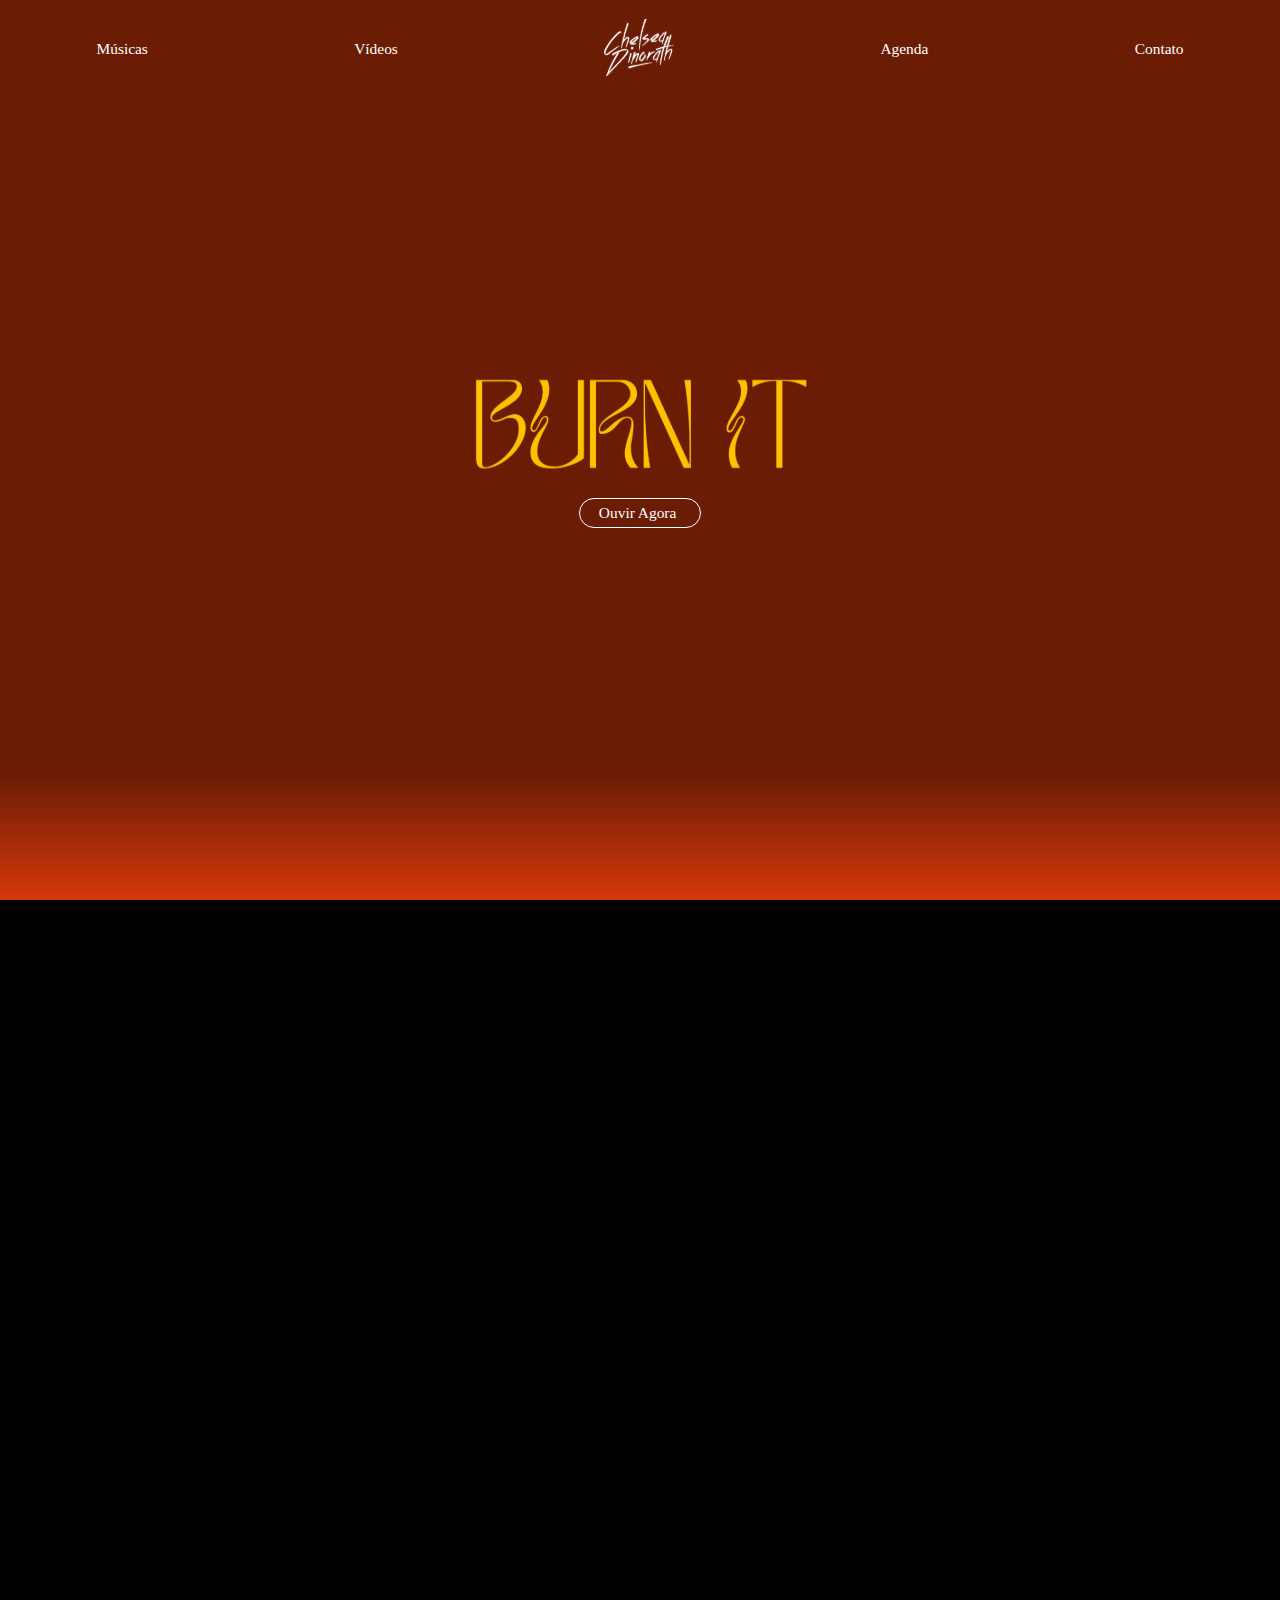
==== commit 6a2d79f4: "Style: Adicionei as alterações solicitadas" ====
--- a/index.html
+++ b/index.html
@@ -79,10 +79,12 @@
                 <div class="form-input flex col">
                     <label for="phone">Telefone</label>
                     <div class="phone-input-container flex">
-                        <input id="phone-indicative" class="phone-indicative" name="phone-indicative" type="text" placeholder="+244" maxlength="4">
-                        <input id="phone-number" class="phone-number input" name="phone-number" type="text" placeholder="123456789" maxlength="15">
-                    </div>
-                </div>                
+                        <input id="phone-indicative" class="phone-indicative" name="phone-indicative" type="text"
+                            placeholder="+244" maxlength="4">
+                        <input id="phone-number" class="phone-number input" name="phone-number" type="text"
+                            placeholder="123456789" maxlength="15">
+                    </div>
+                </div>
                 <div class="form-input flex col">
                     <label for="email">E-Mail</label>
                     <input id="email" class="input" name="email" type="email" placeholder="seuemail@exemplo.com">
@@ -426,13 +428,24 @@
             </section>
         </section>
 
+        <section class="Newslatter flex f-center">
+            <form class="contact-form flex col" id="contact-form" action="./assets/php/sendMail.php" method="POST">
+                <div class="form-input flex col f-center">
+                    <label for="email">NEWSLATTER</label>
+                    <h2>Receba notícias em seu email.</h2>
+                    <input id="email" class="input" style="margin-top: 1rem;" name="email" type="email" placeholder="seuemail@exemplo.com">
+                </div>
+                <button class="btn" type="submit">Subscrever</button>
+            </form>
+        </section>
     </main>
     <!-- Footer -->
     <footer class="flex row j-between footer-section">
         <section>
-            <p>© Chelsea Dinorath 2024 Todos os direitos reservados.</p>
-            <p>Developed by <a href="" class="supas">Supa Serviços</a></p>
-        </section>
+            <p>© Chelsea Dinorath 2024 | Todos os direitos reservados.</p>
+            <p>Developed by <a href="" class="supas supa-animated">Supa Serviços</a></p>
+        </section>
+
         <section>
             <P>Siga-me</P>
             <section class="social-links flex row a-center">
@@ -445,10 +458,10 @@
         </section>
     </footer>
     <!-- Script -->
-    
+
     <script src="./assets/js/index.js"></script>
     <script src="https://unpkg.com/swiper/swiper-bundle.min.js"></script>
-    
+
     <script>
         function trocarFundo(elemento) {
             const fotos = document.getElementById('fotos');
@@ -513,7 +526,7 @@
             });
 
             contactForm.addEventListener('click', function (event) {
-                event.preventDefault(); 
+                event.preventDefault();
                 mobileMenu.classList.remove('show');
             });
 
--- a/assets/css/style.css
+++ b/assets/css/style.css
@@ -524,4 +524,37 @@
 
 .phone-number {
     width: 70%;
+}
+
+.Newslatter{
+    padding: 4rem 2rem;
+}
+
+.supa-animated {
+
+    /* background: -webkit-linear-gradient(45deg, #2444FF, #24C4FF);
+
+    -webkit-background-clip: text;
+
+    -webkit-text-fill-color: transparent; */
+
+    animation: changeColor 6s linear infinite;
+
+    transition: all .1s ease-in-out;
+}
+
+@keyframes changeColor {
+
+    0%,
+    100% {
+        color: #2444FF;
+    }
+
+    33% {
+        color: #24C4FF;
+    }
+
+    66% {
+       color: #040053;
+    }
 }--- a/assets/css/midiaQ.css
+++ b/assets/css/midiaQ.css
@@ -252,4 +252,5 @@
 
 video::-o-media-controls {
     display: none !important;
-}+}
+
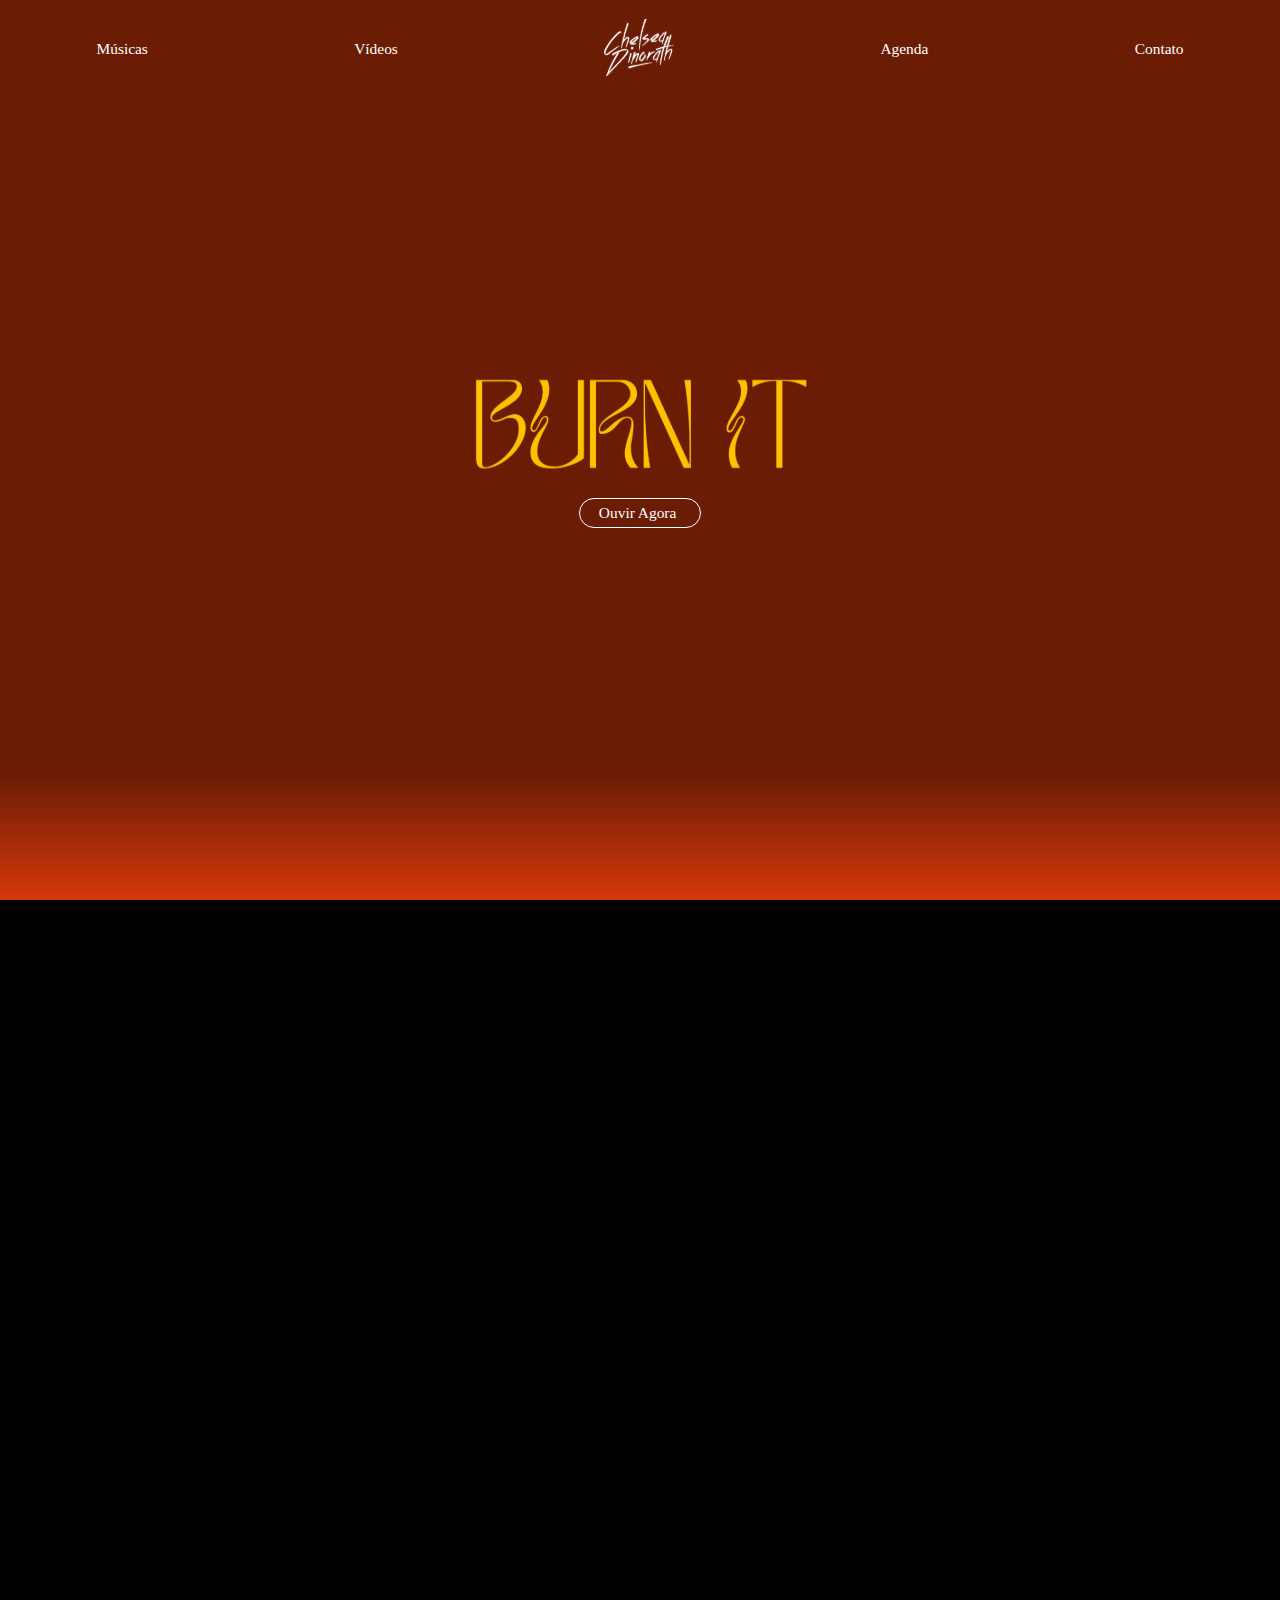
==== commit 4adb49ae: "Style: Adiconei a Bio na página inicial." ====
--- a/index.html
+++ b/index.html
@@ -14,6 +14,7 @@
     <link rel="stylesheet" href="./assets/css/objects.css">
     <link rel="stylesheet" href="./assets/css/root.css">
     <link rel="stylesheet" href="./assets/css/midiaQ.css">
+    <link rel="stylesheet" href="./assets/css/notification.css">
 
     <!-- <link rel="stylesheet" href="https://unpkg.com/swiper/swiper-bundle.min.css" /> -->
 
@@ -44,7 +45,7 @@
     </header>
     <!-- Main Content -->
     <main class="container">
-
+        <ul class="notifications"></ul>
         <section class="hide-desktop menu-mobile-section flex col f-center">
 
             <a href="#" id="menu-icon" class="menu-button hide-desktop">
@@ -79,12 +80,10 @@
                 <div class="form-input flex col">
                     <label for="phone">Telefone</label>
                     <div class="phone-input-container flex">
-                        <input id="phone-indicative" class="phone-indicative" name="phone-indicative" type="text"
-                            placeholder="+244" maxlength="4">
-                        <input id="phone-number" class="phone-number input" name="phone-number" type="text"
-                            placeholder="123456789" maxlength="15">
-                    </div>
-                </div>
+                        <input id="phoneIndicative" class="phone-indicative" name="phone-indicative" type="text" placeholder="+244" maxlength="4">
+                        <input id="phone-number" class="phone-number input" name="phone-number" type="text" placeholder="123456789" maxlength="15">
+                    </div>
+                </div>                
                 <div class="form-input flex col">
                     <label for="email">E-Mail</label>
                     <input id="email" class="input" name="email" type="email" placeholder="seuemail@exemplo.com">
@@ -220,6 +219,29 @@
             </section>
         </section>
 
+        <section class="bio content flex col f-center">
+            <img width="40rem" class="silver-icon" src="./content/logo1.svg" alt="" srcset="">
+            <p class="bio-text t-center">
+                MERGULHE NO MUNDO DE CHELSEA DINORATH, UM RENOMADO CANTOR E COMPOSITOR QUE MISTURA R&B, SOUL E AFROBEAT.
+                ESTE LIVRO DE IMPRENSA DESTACA SUAS REALIZAÇÕES DE CARREIRA
+                E PRÓXIMOS PROJETOS, MOSTRANDO SEU IMPACTO NO
+                A CENA MUSICAL GLOBAL.
+            </p>
+            
+            <section class="social-links flex row a-center">
+                <a href=""><img width="20rem" src="./assets/img/icon/facebook-icon.svg" alt=""></a>
+                <a href=""><img width="20rem" src="./assets/img/icon/instagram-icon.svg" alt=""></a>
+                <a href=""><img width="20rem" src="./assets/img/icon/spotify-icon.svg" alt=""></a>
+                <a href=""><img width="20rem" src="./assets/img/icon/x-icon.svg" alt=""></a>
+                <a href=""><img width="20rem" src="./assets/img/icon/youtube-icon.svg" alt=""></a>
+            </section>
+            
+            <a class="btn" href="bio.html">
+                Ler mais
+                <ion-icon class="icon" name="arrow-round-forward"></ion-icon>
+            </a>
+        </section>
+
         <!-- Videos -->
         <section class="videos-section flex col content" id="videos-section">
             <video id="background-video" autoplay loop muted></video>
@@ -227,16 +249,16 @@
                 <h2 class="title">Vídeos</h2>
             </section>
             <section class="video-card-section flex f-center">
+                <a href="https://youtu.be/vzWG0Y2gnMw?si=QrC5dT9-LEyxz-5m" class="video-card flex col f-center active"
+                    data-bg="./content/videos/Burn%20It.mov">
+                    <img loading="lazy" height="" src="https://i.ytimg.com/vi/vzWG0Y2gnMw/hq720.jpg" alt="">
+                    <h2 class="card-title">Chelsea Dinorath - Burn It</h2>
+                </a>
                 <a href="https://www.youtube.com/watch?v=FJFbueORT1Y&list=PLPdcmOrkO6exflxLwiqF62_N8cO9ZVUWS"
-                    class="video-card flex col f-center active"
+                    class="video-card flex col f-center "
                     data-bg="./content/videos/24%20Sessions%20of%20Blue.mov">
                     <img loading="lazy" height="" src="https://i.ytimg.com/vi/FJFbueORT1Y/hq720.jpg" alt="">
                     <h2 class="card-title">Chelsea Dinorath - 24 Sessions of Blue [ Playlist ]</h2>
-                </a>
-                <a href="https://youtu.be/vzWG0Y2gnMw?si=QrC5dT9-LEyxz-5m" class="video-card flex col f-center "
-                    data-bg="./content/videos/Burn%20It.mov">
-                    <img loading="lazy" height="" src="https://i.ytimg.com/vi/vzWG0Y2gnMw/hq720.jpg" alt="">
-                    <h2 class="card-title">Chelsea Dinorath - Burn It</h2>
                 </a>
                 <a href="https://youtu.be/7p8R-2T4pUc?si=pF_Qc9q7oSlb0mfQ" class="video-card flex col f-center"
                     data-bg="./content/videos/Fall.mov">
@@ -272,7 +294,7 @@
         </section>
 
         <!-- Prémios-->
-        <section class="content">
+        <section class="content premios-container">
             <section class="title-section">
                 <h2 class="title">Prémios</h2>
             </section>
@@ -429,11 +451,11 @@
         </section>
 
         <section class="Newslatter flex f-center">
-            <form class="contact-form flex col" id="contact-form" action="./assets/php/sendMail.php" method="POST">
+            <form class="contact-form flex col" id="news-form" method="POST">
                 <div class="form-input flex col f-center">
-                    <label for="email">NEWSLATTER</label>
+                    <label for="email">NEWSLETTER</label>
                     <h2>Receba notícias em seu email.</h2>
-                    <input id="email" class="input" style="margin-top: 1rem;" name="email" type="email" placeholder="seuemail@exemplo.com">
+                    <input id="email-news" class="input" style="margin-top: 1rem;" name="email" type="email" placeholder="seuemail@exemplo.com">
                 </div>
                 <button class="btn" type="submit">Subscrever</button>
             </form>
@@ -460,6 +482,7 @@
     <!-- Script -->
 
     <script src="./assets/js/index.js"></script>
+    <script src="./assets/js/message.js"></script>
     <script src="https://unpkg.com/swiper/swiper-bundle.min.js"></script>
 
     <script>
@@ -582,7 +605,7 @@
             videos.forEach(video => {
                 // Impede que o vídeo seja pausado
                 video.addEventListener('pause', (e) => {
-                    video.play();
+               //     video.play();
                 });
 
                 // Impede que o vídeo entre em tela cheia
@@ -601,7 +624,7 @@
             // Tentar reproduzir o vídeo sem som para evitar bloqueio
             video.muted = true;
             video.play().then(() => {
-                video.muted = false; // Reativa o som se desejado
+              //  video.muted = false; // Reativa o som se desejado
             }).catch(() => {
                 console.log('Autoplay bloqueado.');
             });
--- a/assets/css/style.css
+++ b/assets/css/style.css
@@ -530,6 +530,10 @@
     padding: 4rem 2rem;
 }
 
+.Newslatter h2{
+    text-align: center;
+}
+
 .supa-animated {
 
     /* background: -webkit-linear-gradient(45deg, #2444FF, #24C4FF);
--- a/assets/css/notification.css
+++ b/assets/css/notification.css
@@ -0,0 +1,70 @@
+.notifications {
+    position: fixed;  
+    top: 30px;
+    left: 50%;
+    transform: translateX(-50%);
+    z-index: 1200;
+  }
+  .notifications :where(.toast, .column) {
+    display: flex;
+    align-items: center;
+  }
+  .notifications .toast {
+    text-align: center;
+    position: relative;
+    overflow: hidden;
+    list-style: none;
+    padding: 16px 17px;
+    margin-bottom: 10px;
+    background: var(--black-color);
+    justify-content: space-between;
+    color: var(--white-color);
+    animation: show_toast 0.3s ease forwards;
+  }
+  @keyframes show_toast {
+    0% {
+      transform: translateY(100%);
+    }
+
+    100% {
+      transform: translateY(-10px);
+    }
+  }
+  @keyframes hide_toast {
+    0% {
+      transform: translateY(-10px);
+    }
+
+    100% {
+      transform: translateY(calc(100% + 20px));
+    }
+  }
+
+  .toast .column i {
+    font-size: 1.75rem;
+  }
+  
+  .toast .column span {
+    font-size: var(--vsmall-sz);
+  }
+  .toast i:last-child {
+    color: var(--primary-color);
+    cursor: pointer;
+  }
+  .toast i:last-child:hover {
+    color: var(--dark);
+  }
+  
+  @media screen and (max-width: 530px) {
+    .notifications {
+      top: 3rem;
+    }
+    .notifications .toast {
+      margin-left: 20px;
+    }
+    .buttons .btn {
+      margin: 0 1px;
+      font-size: 1.1rem;
+      padding: 8px 15px;
+    }
+  }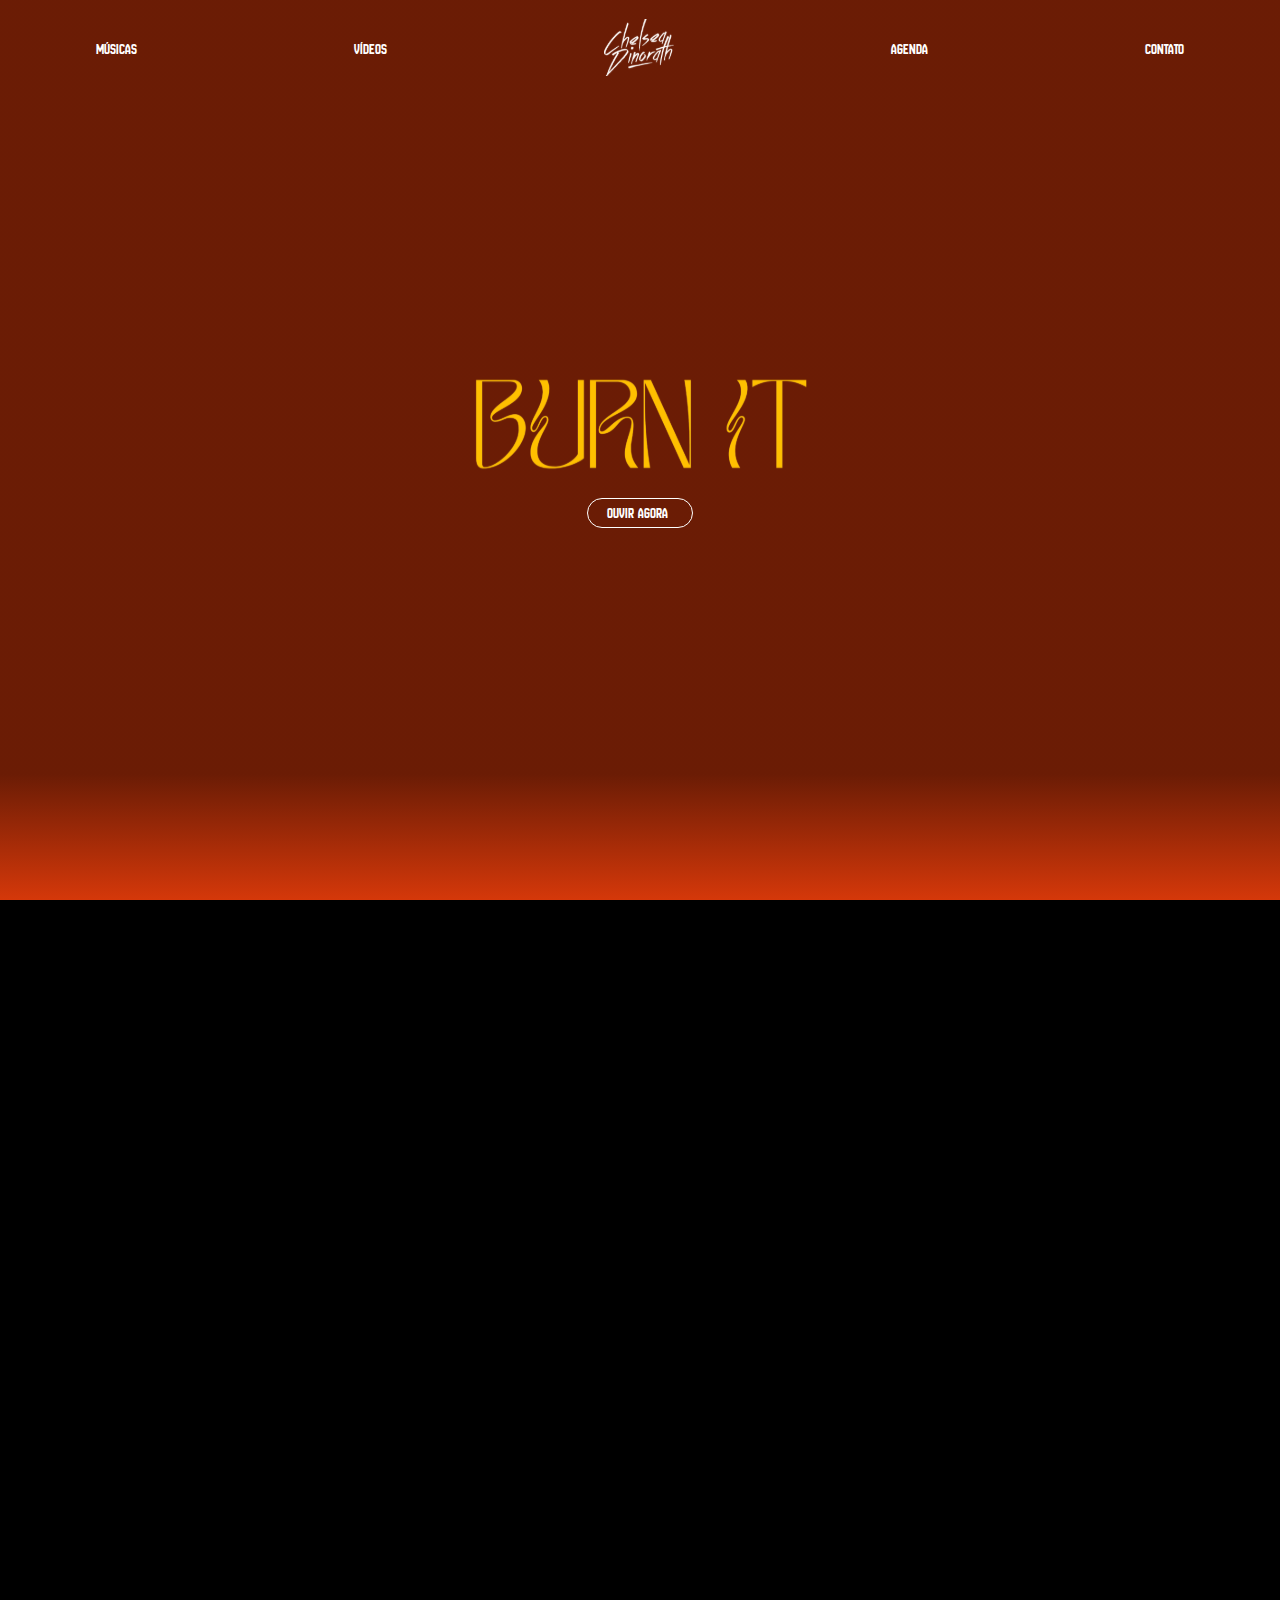
==== commit 4311f9f1: "Style: Atualizaei as cores dos textos adicionando ema class .text-primary" ====
--- a/index.html
+++ b/index.html
@@ -4,7 +4,7 @@
 <head>
     <meta charset="UTF-8">
     <meta name="viewport" content="width=device-width, initial-scale=1.0">
-    <meta name="description" content=" ">
+    <meta name="description" content="ESTE LIVRO DE IMPRENSA DESTACA SUAS REALIZAÇÕES DE CARREIRA E PRÓXIMOS PROJETOS, MOSTRANDO SEU IMPACTO NO A CENA MUSICAL GLOBAL.">
     <title>Chelsea Dinorath</title>
 
     <link rel="stylesheet" href="https://cdn.jsdelivr.net/npm/swiper@11/swiper-bundle.min.css" />
@@ -15,8 +15,6 @@
     <link rel="stylesheet" href="./assets/css/root.css">
     <link rel="stylesheet" href="./assets/css/midiaQ.css">
     <link rel="stylesheet" href="./assets/css/notification.css">
-
-    <!-- <link rel="stylesheet" href="https://unpkg.com/swiper/swiper-bundle.min.css" /> -->
 
 </head>
 
@@ -221,11 +219,8 @@
 
         <section class="bio content flex col f-center">
             <img width="40rem" class="silver-icon" src="./content/logo1.svg" alt="" srcset="">
-            <p class="bio-text t-center">
-                MERGULHE NO MUNDO DE CHELSEA DINORATH, UM RENOMADO CANTOR E COMPOSITOR QUE MISTURA R&B, SOUL E AFROBEAT.
-                ESTE LIVRO DE IMPRENSA DESTACA SUAS REALIZAÇÕES DE CARREIRA
-                E PRÓXIMOS PROJETOS, MOSTRANDO SEU IMPACTO NO
-                A CENA MUSICAL GLOBAL.
+            <p class="bio-text t-center text-primary">
+                Mergulhe no mundo de Chelsea Dinorath, uma renomada cantora e compositora que mistura R&B, Soul e Afrobeat. Este press kit destaca suas realizações de carreira e próximos projetos, mostrando seu impacto na cena musical global.
             </p>
             
             <section class="social-links flex row a-center">
@@ -236,7 +231,7 @@
                 <a href=""><img width="20rem" src="./assets/img/icon/youtube-icon.svg" alt=""></a>
             </section>
             
-            <a class="btn" href="bio.html">
+            <a class="btn text-primary" href="bio.html">
                 Ler mais
                 <ion-icon class="icon" name="arrow-round-forward"></ion-icon>
             </a>
@@ -251,35 +246,35 @@
             <section class="video-card-section flex f-center">
                 <a href="https://youtu.be/vzWG0Y2gnMw?si=QrC5dT9-LEyxz-5m" class="video-card flex col f-center active"
                     data-bg="./content/videos/Burn%20It.mov">
-                    <img loading="lazy" height="" src="https://i.ytimg.com/vi/vzWG0Y2gnMw/hq720.jpg" alt="">
+                    <img class="hide-mobile" loading="lazy" height="" src="https://i.ytimg.com/vi/vzWG0Y2gnMw/hq720.jpg" alt="">
                     <h2 class="card-title">Chelsea Dinorath - Burn It</h2>
                 </a>
                 <a href="https://www.youtube.com/watch?v=FJFbueORT1Y&list=PLPdcmOrkO6exflxLwiqF62_N8cO9ZVUWS"
                     class="video-card flex col f-center "
                     data-bg="./content/videos/24%20Sessions%20of%20Blue.mov">
-                    <img loading="lazy" height="" src="https://i.ytimg.com/vi/FJFbueORT1Y/hq720.jpg" alt="">
+                    <img class="hide-mobile" loading="lazy" height="" src="https://i.ytimg.com/vi/FJFbueORT1Y/hq720.jpg" alt="">
                     <h2 class="card-title">Chelsea Dinorath - 24 Sessions of Blue [ Playlist ]</h2>
                 </a>
                 <a href="https://youtu.be/7p8R-2T4pUc?si=pF_Qc9q7oSlb0mfQ" class="video-card flex col f-center"
                     data-bg="./content/videos/Fall.mov">
-                    <img loading="lazy" height=""
+                    <img class="hide-mobile" loading="lazy" height=""
                         src="https://i.ytimg.com/vi/7p8R-2T4pUc/hqdefault.jpg?sqp=-oaymwEcCOADEI4CSFXyq4qpAw4IARUAAIhCGAFwAcABBg==&rs=AOn4CLCWwgmkso8XQLO5EFsGOwZQPaeFSQ"
                         alt="">
                     <h2 class="card-title">Chelsea Dinorath - Fall</h2>
                 </a>
                 <a href="https://youtu.be/0I-hDo7P7dI?si=37FLysFjqvoQg4E7" class="video-card flex col f-center"
                     data-bg="./content/videos/Melhor.mov">
-                    <img loading="lazy" height="" src="https://i.ytimg.com/vi/0I-hDo7P7dI/hq720.jpg" alt="">
+                    <img class="hide-mobile" loading="lazy" height="" src="https://i.ytimg.com/vi/0I-hDo7P7dI/hq720.jpg" alt="">
                     <h2 class="card-title">Chelsea Dinorath - Melhor</h2>
                 </a>
                 <a href="https://youtu.be/0I-hDo7P7dI?si=37FLysFjqvoQg4E7" class="video-card flex col f-center"
                     data-bg="./content/videos/Ntima.mov">
-                    <img loading="lazy" height="" src="https://i.ytimg.com/vi/z9bN1w_LpJY/hq720.jpg" alt="">
+                    <img class="hide-mobile" loading="lazy" height="" src="https://i.ytimg.com/vi/z9bN1w_LpJY/hq720.jpg" alt="">
                     <h2 class="card-title">Chelsea Dinorath - Ntima (ft. Lurhany)</h2>
                 </a>
                 <a href="https://youtu.be/0I-hDo7P7dI?si=37FLysFjqvoQg4E7" class="video-card flex col f-center"
                     data-bg="./content/videos/Over%20Again%20Ft.%20Florito.mov">
-                    <img loading="lazy" height="" src="https://i.ytimg.com/vi/5F1U6tPeE4I/hq720.jpg" alt="">
+                    <img class="hide-mobile" loading="lazy" height="" src="https://i.ytimg.com/vi/5F1U6tPeE4I/hq720.jpg" alt="">
                     <h2 class="card-title">Chelsea Dinorath - Over Again (ft. Florito)</h2>
                 </a>
             </section>
@@ -347,7 +342,7 @@
                             muted></video>
                     </section>
                     <section class="card-info flex a-center">
-                        <img loading="lazy" height="45rem" src="./content/icons/youTube-icon.svg">
+                        <img loading="lazy" height="45rem" src="./content/icons/youTube-icon.svg" alt="YouTube Icon">
                         <h1>YouTube</h1>
                     </section>
                 </a>
@@ -358,7 +353,7 @@
                             muted></video>
                     </section>
                     <section class="card-info flex a-center">
-                        <img loading="lazy" height="45rem" src="./content/icons/apple-music.svg">
+                        <img loading="lazy" height="45rem" src="./content/icons/apple-music.svg" alt="Apple Music Icon">
                         <h1>Apple Music</h1>
                     </section>
                 </a>
@@ -368,7 +363,7 @@
                             muted></video>
                     </section>
                     <section class="card-info flex a-center">
-                        <img loading="lazy" height="45rem" src="./content/icons/spotify-icon.svg">
+                        <img loading="lazy" height="45rem" src="./content/icons/spotify-icon.svg" alt="Spotify Icon">
                         <h1>Spotify</h1>
                     </section>
                 </a>
@@ -427,7 +422,7 @@
                 </section>
             </section>
             <section class="rigth-side flex col f-center">
-                <img width="100rem" src="./content/logo1.svg" alt="logo Chelsea Dinorath" srcset="" loading="lazy">
+                <img class="hide-mobile" width="100rem" src="./content/logo1.svg" alt="logo Chelsea Dinorath" srcset="" loading="lazy">
                 <nav class="md-menu">
                     <ul class="menu-list flex col f-center ">
                         <li><a href="./bio.html" class="link">Bio</a></li>
--- a/assets/css/style.css
+++ b/assets/css/style.css
@@ -1,16 +1,15 @@
-@import url('https://fonts.googleapis.com/css2?family=Montserrat:ital,wght@0,100..900;1,100..900&display=swap');
-
-@font-face {
+@import url('https://fonts.googleapis.com/css2?family=New+Amsterdam&display=swap');
+/* @font-face {
     font-family: 'PlayfairDisplay';
     src: url('../fonts/PlayfairDisplay-VariableFont_wght.ttf') format('ttf'), ;
     font-display: swap;
-}
+} */
 
 * {
     padding: 0;
     margin: 0;
     box-sizing: border-box;
-    font-family: "PlayfairDisplay", serif;
+    font-family: "New Amsterdam", sans-serif;
     font-optical-sizing: auto;
     text-decoration: none;
     list-style-type: none;
@@ -221,7 +220,7 @@
 
 .left-side .title-section .title-more {
     font-size: var(--mid-sz);
-    border-bottom: solid 5px var(--second-color);
+    border-bottom: solid 5px var(--primary-color);
     font-weight: bold;
     margin-bottom: 1rem;
 }
@@ -491,6 +490,7 @@
 
 .form-input label{
     font-size: var(--small-sz);
+    color: var(--primary-color);
 }
 
 .input {
--- a/assets/css/objects.css
+++ b/assets/css/objects.css
@@ -26,7 +26,7 @@
 /* Title */
 .title{
     font-size: var(--mid-sz);
-    border-bottom: solid 5px var(--second-color);
+    border-bottom: solid 5px var(--primary-color);
     font-weight: bold;
     margin-bottom: 1rem;
     max-width: 10%;
@@ -39,20 +39,20 @@
 /* borders */
 .cl-border{
     border:solid 5px var(--black-color);
-    border-top-color: var(--second-color);
-    border-left-color: var(--second-color);
+    border-top-color: var(--primary-color);
+    border-left-color: var(--primary-color);
 }
 
 .c-border{
     border:solid 5px var(--black-color);
-    border-top-color: var(--second-color);
-    border-bottom-color: var(--second-color);
+    border-top-color: var(--primary-color);
+    border-bottom-color: var(--primary-color);
 }
 
 .cr-border{
     border:solid 5px var(--black-color);
-    border-bottom-color: var(--second-color);
-    border-right-color: var(--second-color);
+    border-bottom-color: var(--primary-color);
+    border-right-color: var(--primary-color);
 }
 
 /* borders */
@@ -168,6 +168,7 @@
     align-items: center;
     margin-top: -10rem;
     gap: 2.4rem;
+    color: var(--primary-color);
 }
 
 .premio-card{
--- a/assets/css/root.css
+++ b/assets/css/root.css
@@ -105,6 +105,10 @@
 .small-sz {
     font-size: var(--small-sz);
 }
+
+.text-primary{
+    color: var(--primary-color);
+}
 /* FlexBox */
 
 .flex {
